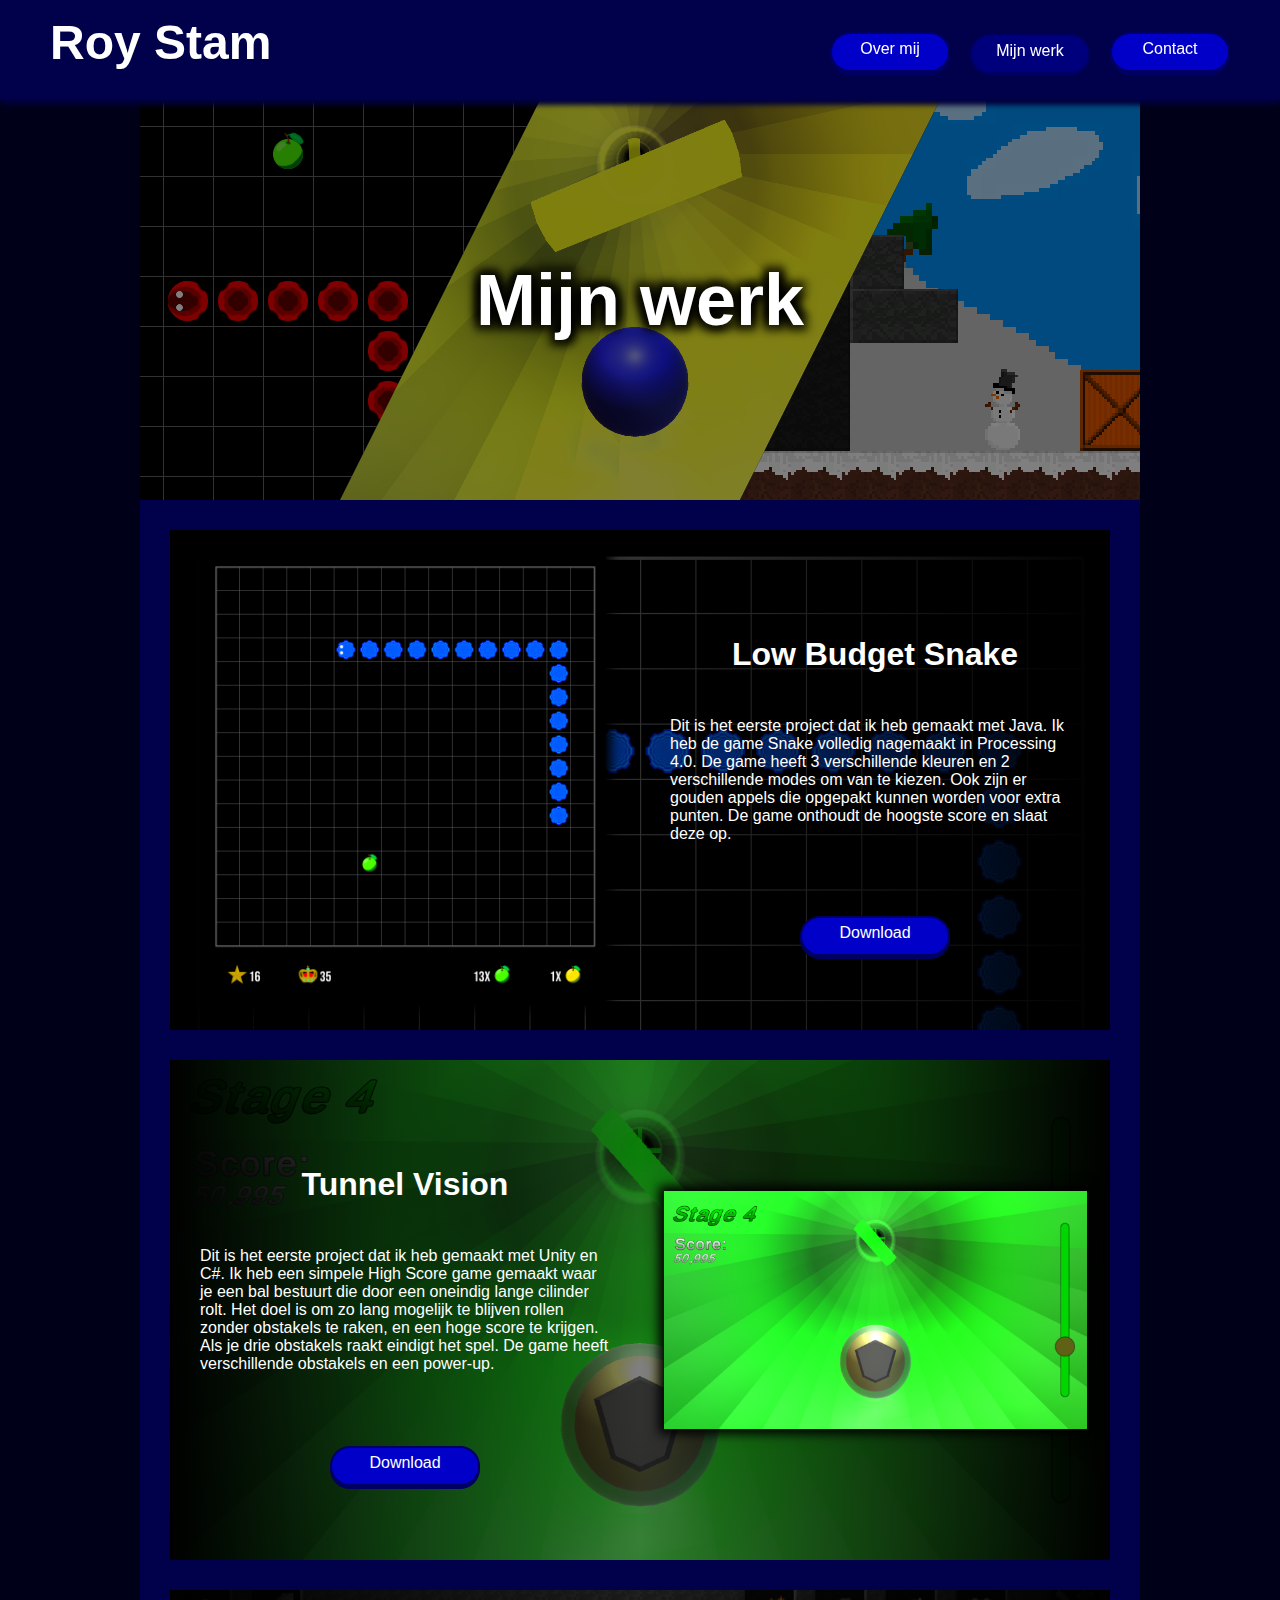
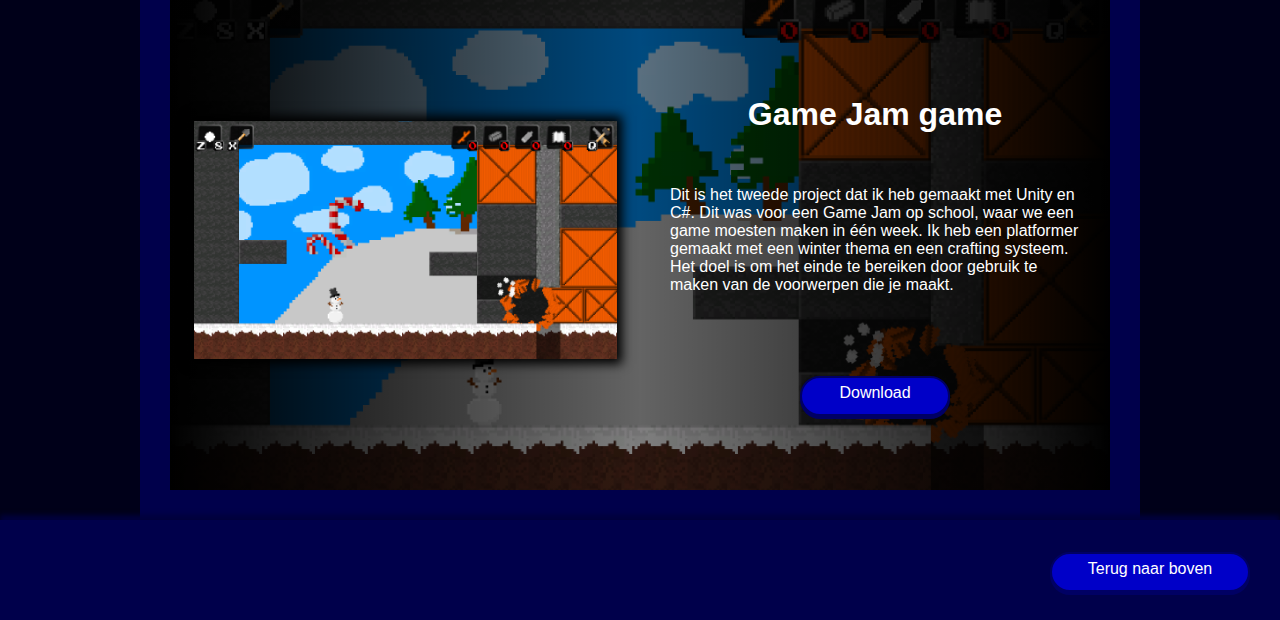
==== my-work.html @ f44a23fb "Portfolio" ====
<!DOCTYPE html>
<html>
    <head>
        <title>Roy Stam's Portfolio - Mijn werk</title>
        <link rel="stylesheet" type="text/css" href="resources/css/style.css">
        <link rel="stylesheet" type="text/css" href="resources/css/my-work.css">
    </head>
    <body>
        <!-- Header -->
        <header class="header">
            <a href="index.html">
                <h1 class="header__page-title">Roy Stam</h1>
            </a>
            <!-- Navigation -->
            <nav class="header__navigation">
                <a href="index.html" class="button button-off">Over mij</a>
                <p class="button button-on">Mijn werk</p>
                <a href="contact.html" class="button button-off">Contact</a>
            </nav>
        </header>
        <!-- Main content -->
        <main class="main">
            <div id="top"></div>
            <div class="content-container">
                <!-- Title -->
                <div class="image-container">
                    <div class="my-work__image-container__image my-work__image-container__image--left"></div>
                    <div class="my-work__image-container__image my-work__image-container__image--middle"></div>
                    <div class="my-work__image-container__image my-work__image-container__image--right"></div>
                    <div class="my-work__image-container__dark-filter"></div>
                    <h2 class="image-container__title">Mijn werk</h2>
                </div>
                <!-- Low Budget Snake -->
                <div class="my-work__project my-work__project--snake">
                    <img class="my-work__project__screenshot" src="resources/img/snake_screenshot.png" alt="Screenshot van de 'Low Budget Snake' game.">
                    <h3 class="my-work__project__title">Low Budget Snake</h3>
                    <p class="my-work__project__description">
                        Dit is het eerste project dat ik heb gemaakt met Java.
                        Ik heb de game Snake volledig nagemaakt in Processing 4.0.
                        De game heeft 3 verschillende kleuren en 2 verschillende modes om van te kiezen.
                        Ook zijn er gouden appels die opgepakt kunnen worden voor extra punten.
                        De game onthoudt de hoogste score en slaat deze op.
                    </p>
                    <a class="button button-off my-work__project__download" href="downloads/Low Budget Snake.zip" download>Download</a>
                </div>
                <!-- Tunnel Vision -->
                <div class="my-work__project my-work__project--tunnel">
                    <img class="my-work__project__screenshot" src="resources/img/tunnel_screenshot.png" alt="Screenshot van de 'Tunnel Vision' game.">
                    <h3 class="my-work__project__title">Tunnel Vision</h3>
                    <p class="my-work__project__description">
                        Dit is het eerste project dat ik heb gemaakt met Unity en C#.
                        Ik heb een simpele High Score game gemaakt waar je een bal bestuurt die door een oneindig lange cilinder rolt.
                        Het doel is om zo lang mogelijk te blijven rollen zonder obstakels te raken, en een hoge score te krijgen.
                        Als je drie obstakels raakt eindigt het spel.
                        De game heeft verschillende obstakels en een power-up.
                    </p>
                    <a class="button button-off my-work__project__download" href="downloads/Tunnel Vision.zip" download>Download</a>
                </div>
                <!-- Game Jam game -->
                <div class="my-work__project my-work__project--snow">
                    <img class="my-work__project__screenshot" src="resources/img/snow_screenshot.png" alt="Screenshot van de Game Jam game.">
                    <h3 class="my-work__project__title">Game Jam game</h3>
                    <p class="my-work__project__description">
                        Dit is het tweede project dat ik heb gemaakt met Unity en C#.
                        Dit was voor een Game Jam op school, waar we een game moesten maken in één week.
                        Ik heb een platformer gemaakt met een winter thema en een crafting systeem.
                        Het doel is om het einde te bereiken door gebruik te maken van de voorwerpen die je maakt.
                    </p>
                    <a class="button button-off my-work__project__download" href="downloads/Game Jam game.zip" download>Download</a>
                </div>
            </div>
        </main>
        <!-- Footer -->
        <footer class="footer">
            <a href="#top" class="footer__back-to-top button button-off">Terug naar boven</a>
        </footer>
    </body>
</html>
---- resources/css/style.css ----
* {
    margin: 0;
    padding: 0;
    box-sizing: border-box;
}

html {
    color: #fff;
    font-size: 62.5%;
    font-family: 'Segoe UI', Tahoma, Geneva, Verdana, sans-serif;
}

body {
    min-width: 380px;
    background-color: rgb(0, 0, 25);
}

a {
    color: #fff;
    text-decoration: none;
}

.header {
    padding: 0 50px;
    width: 100%;
    height: 100px;
    background-color: rgb(0, 0, 75);
    box-shadow: 0 5px 5px 0 rgb(0, 0, 60);
    position: fixed;
    z-index: 10;

    display: flex;
    align-items: center;
    justify-content: space-between;
}

.header__page-title {
    padding-bottom: 15px;
    font-size: 4.8rem;
}

.header__navigation {
    width: 400px;
    height: calc(4rem + 10px);

    display: flex;
    align-items: flex-end;
    justify-content: space-between;
}

.button {
    padding: 6px 10px 5px;
    width: 120px;
    height: 4rem;
    border: 2px solid rgb(0, 0, 100);
    border-radius: 25px;
    box-shadow: 0 3px 0 0 rgb(0, 0, 100);
    font-size: 1.6rem;
    text-align: center;
}

.button-off {
    margin-bottom: 3px;
    background-color: rgb(0, 0, 200);
}

.button-off:hover {
    margin-bottom: 5px;
    background-color: rgb(0, 0, 255);
    box-shadow: 0 5px 0 0 rgb(0, 0, 100);
}

.button-on, .button-off:active {
    margin-bottom: 1px;
    background-color: rgb(0, 0, 125);
    box-shadow: 0 1px 0 0 rgb(0, 0, 100);
}

.main {
    display: flex;
    justify-content: center;
}

.content-container {
    margin-top: 100px;
    width: 1000px;
    min-height: calc(100vh - 100px);
    background-color: rgb(0, 0, 75);
    animation: content-container 1s ease-out;
}

@keyframes content-container {
    0% {
        opacity: 0;
    }

    100% {
        opacity: 1;
    }
}

.image-container {
    width: 100%;
    height: 400px;
    position: relative;

    display: flex;
    align-items: center;
    justify-content: center;
}

.image-container__title {
    font-size: 7.2rem;
    text-shadow: -5px -5px 10px black, 5px -5px 10px black, -5px 5px 10px black, 5px 5px 10px black;
    position: absolute;
    animation: image-container__title 1s ease-out;
}

@keyframes image-container__title {
    0% {
        opacity: 0;
        transform: translateY(-50px);
    }

    100% {
        transform: translateY(0);
    }
}

.image-container__source {
    padding: 2px;
    width: 100%;
    align-self: flex-end;
    justify-self: start;
    font-size: 1rem;
    color: #fff;
}

.footer {
    width: 100%;
    height: 100px;
    background-color: rgb(0, 0, 75);
    box-shadow: 0 -5px 5px 0 rgb(0, 0, 60);
    position: relative;
    z-index: 10;

    display: grid;
    grid-template-rows: 3fr 1fr;
    grid-template-columns: 1fr;
    align-items: flex-end;
    justify-content: center;
}

.footer__back-to-top {
    margin-right: 30px;
    width: 200px;

    grid-column: 2 / 3;
}

@media screen and (max-width: 800px) {
    .header {
        padding: 10px;
        height: 150px;
        position: relative;
    }

    .header__navigation {
        margin-left: 15px;
        width: fit-content;
        height: 140px;
        display: grid;
        grid-template-rows: 1fr, 1fr, 1fr;
        grid-template-columns: 1fr;
    }

    .header__navigation a, .header__navigation p {
        width: 200px;
    }

    .content-container {
        margin-top: 0;
    }

    .image-container {
        height: 250px;
    }
}
---- resources/css/my-work.css ----
.my-work__image-container__image {
    width: 40%;
    height: 100%;
    background-size: cover;
    background-position: center;
    position: absolute;
}

.my-work__image-container__image--left {
    left: 0;
    clip-path: polygon(0 0, 100% 0, 50% 100%, 0 100%);
    background-image: url(../img/snake.png);
}

.my-work__image-container__image--middle {
    width: 60%;
    left: 20%;
    clip-path: polygon(calc(100% / 3) 0, 100% 0, calc(100% * 2/3) 100%, 0 100%);
    background-image: url(../img/tunnel.png);
}

.my-work__image-container__image--right {
    left: 60%;
    clip-path: polygon(50% 0, 100% 0, 100% 100%, 0 100%);
    background-image: url(../img/snow.png);
}

.my-work__image-container__dark-filter {
    width: 100%;
    height: 100%;
    background-color: #00000080;
    position: absolute;
}

.my-work__project {
    margin: 30px;
    width: calc(100% - 60px);
    height: 500px;
    background-size: cover;
    background-position: center;

    display: grid;
    grid-template-rows: 2fr 3fr 1fr 1fr;
    grid-template-columns: 1fr 1fr;
    align-items: center;
    justify-items: center;
    grid-auto-flow: dense;
}

.my-work__project:nth-child(odd) .my-work__project__screenshot {
    grid-column: 2 / 3;
}

.my-work__project--snake {
    background-image: linear-gradient(to left, #000, #00000080, #000), url(../img/snake_screenshot.png);
    background-position: top;
}

.my-work__project--tunnel {
    background-image: linear-gradient(to left, #000, #00000080, #000), url(../img/tunnel_screenshot.png);
    background-position: center;
}

.my-work__project--snow {
    background-image: linear-gradient(to left, #000, #00000080, #000), url(../img/snow_screenshot.png);
    background-position: center;
}

.my-work__project__screenshot {
    max-width: 90%;
    max-height: 90%;
    box-shadow: 0 0 10px 5px #000;

    grid-row: span 5;
}

.my-work__project__title {
    font-size: 3.2rem;

    align-self: flex-end;
}

.my-work__project__description {
    font-size: 1.6rem;
    padding: 0 30px;
}

.my-work__project__download {
    width: 150px;

    align-self: flex-end;
}

@media screen and (max-width: 800px) {
    .my-work__project {
        height: fit-content;
        grid-template-rows: min-content min-content min-content 50px 30px;
        grid-template-columns: 1fr;
    }

    .my-work__project:nth-child(odd) .my-work__project__screenshot {
        grid-column: auto;
    }

    .my-work__project img, .my-work__project h3, .my-work__project p {
        margin: 20px 0;
    }

    .my-work__project__screenshot {
        max-width: 90%;
        grid-row: span 1;
    }
}
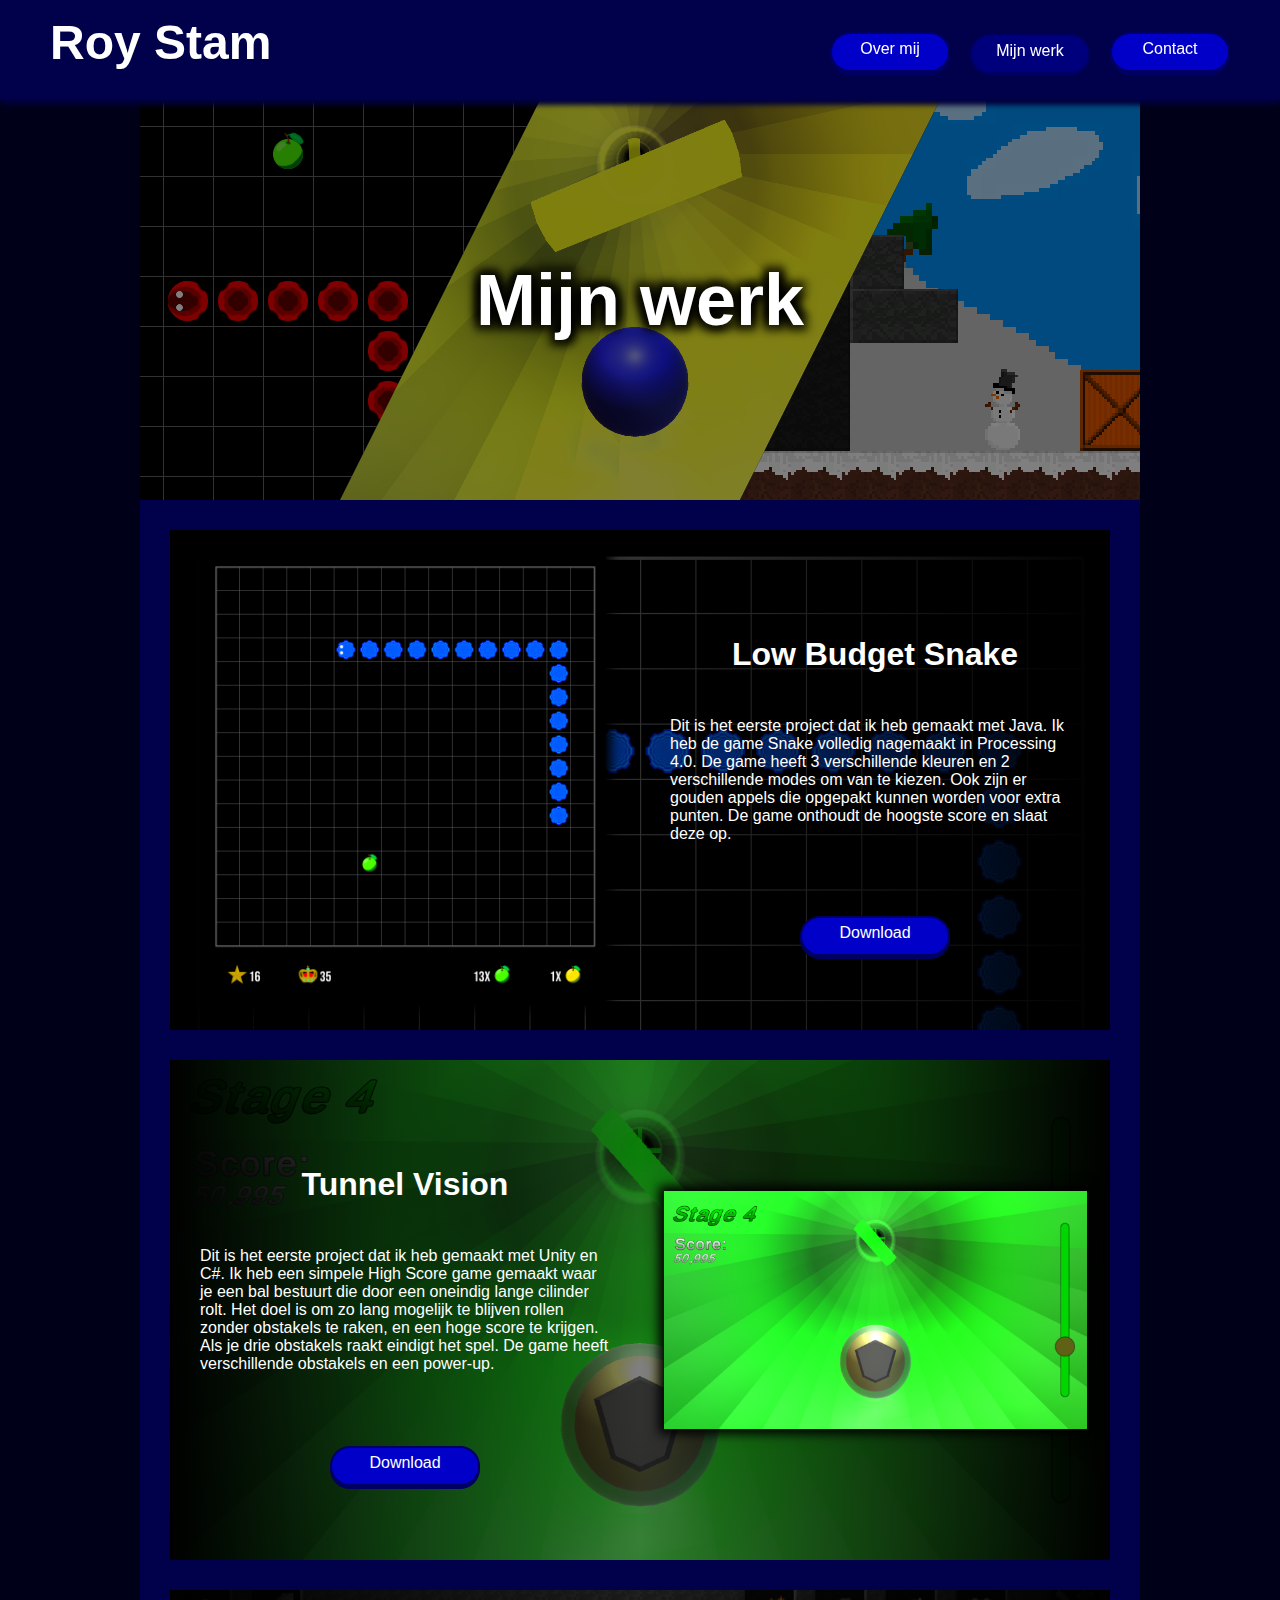
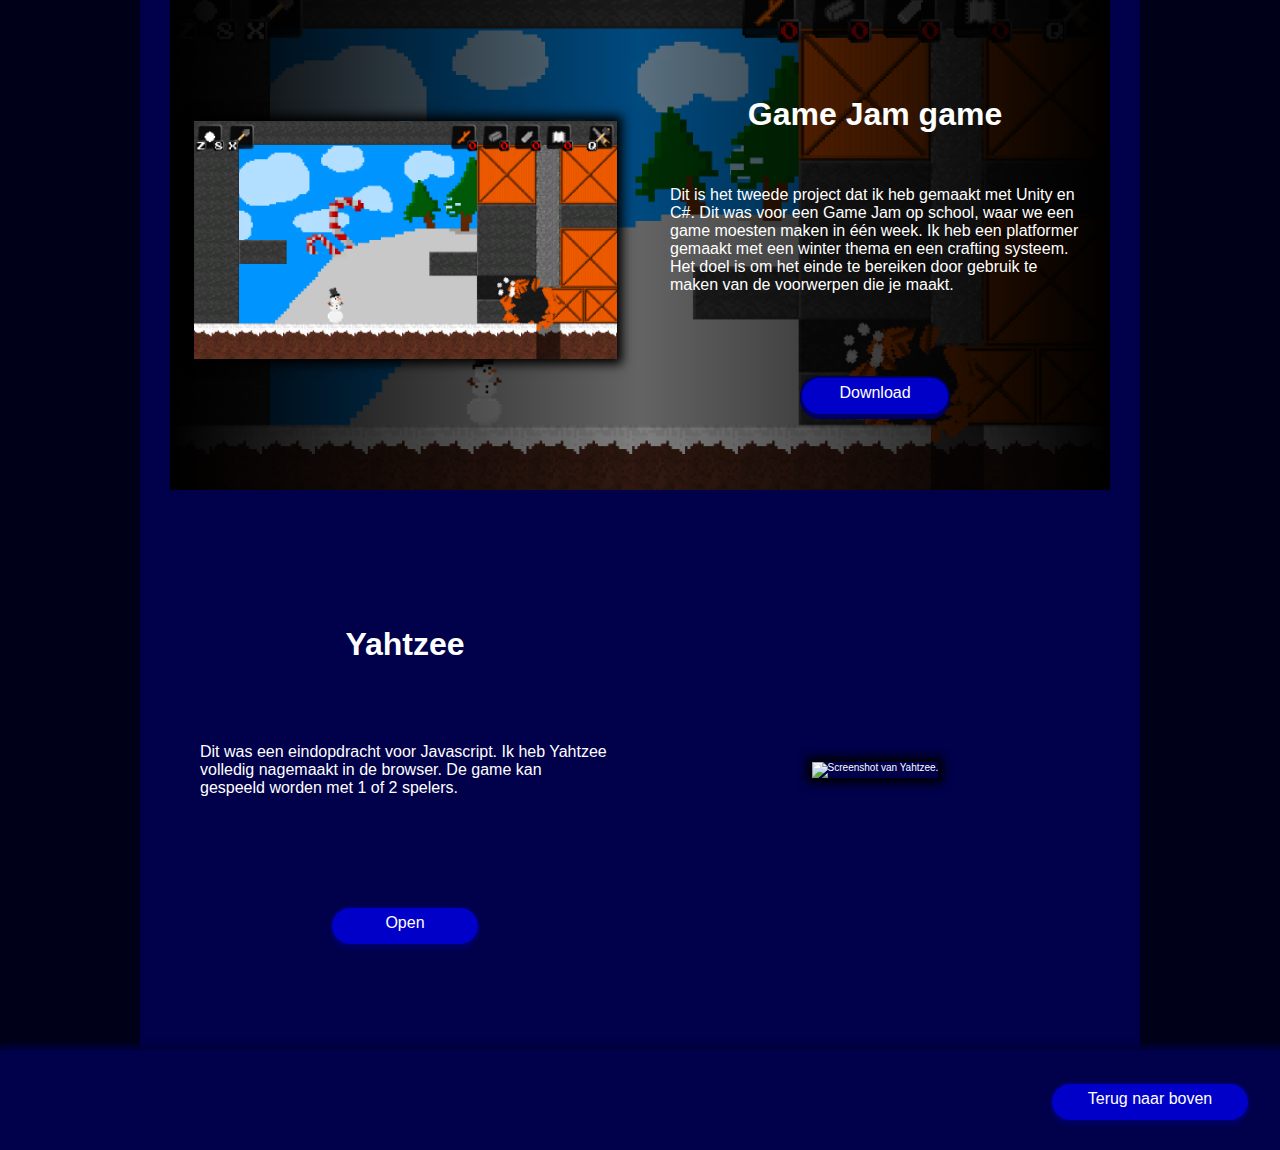
==== commit 5fe17d18: "Yahtzee link fix" ====
--- a/my-work.html
+++ b/my-work.html
@@ -1,78 +1,147 @@
 <!DOCTYPE html>
 <html>
-    <head>
-        <title>Roy Stam's Portfolio - Mijn werk</title>
-        <link rel="stylesheet" type="text/css" href="resources/css/style.css">
-        <link rel="stylesheet" type="text/css" href="resources/css/my-work.css">
-    </head>
-    <body>
-        <!-- Header -->
-        <header class="header">
-            <a href="index.html">
-                <h1 class="header__page-title">Roy Stam</h1>
-            </a>
-            <!-- Navigation -->
-            <nav class="header__navigation">
-                <a href="index.html" class="button button-off">Over mij</a>
-                <p class="button button-on">Mijn werk</p>
-                <a href="contact.html" class="button button-off">Contact</a>
-            </nav>
-        </header>
-        <!-- Main content -->
-        <main class="main">
-            <div id="top"></div>
-            <div class="content-container">
-                <!-- Title -->
-                <div class="image-container">
-                    <div class="my-work__image-container__image my-work__image-container__image--left"></div>
-                    <div class="my-work__image-container__image my-work__image-container__image--middle"></div>
-                    <div class="my-work__image-container__image my-work__image-container__image--right"></div>
-                    <div class="my-work__image-container__dark-filter"></div>
-                    <h2 class="image-container__title">Mijn werk</h2>
-                </div>
-                <!-- Low Budget Snake -->
-                <div class="my-work__project my-work__project--snake">
-                    <img class="my-work__project__screenshot" src="resources/img/snake_screenshot.png" alt="Screenshot van de 'Low Budget Snake' game.">
-                    <h3 class="my-work__project__title">Low Budget Snake</h3>
-                    <p class="my-work__project__description">
-                        Dit is het eerste project dat ik heb gemaakt met Java.
-                        Ik heb de game Snake volledig nagemaakt in Processing 4.0.
-                        De game heeft 3 verschillende kleuren en 2 verschillende modes om van te kiezen.
-                        Ook zijn er gouden appels die opgepakt kunnen worden voor extra punten.
-                        De game onthoudt de hoogste score en slaat deze op.
-                    </p>
-                    <a class="button button-off my-work__project__download" href="downloads/Low Budget Snake.zip" download>Download</a>
-                </div>
-                <!-- Tunnel Vision -->
-                <div class="my-work__project my-work__project--tunnel">
-                    <img class="my-work__project__screenshot" src="resources/img/tunnel_screenshot.png" alt="Screenshot van de 'Tunnel Vision' game.">
-                    <h3 class="my-work__project__title">Tunnel Vision</h3>
-                    <p class="my-work__project__description">
-                        Dit is het eerste project dat ik heb gemaakt met Unity en C#.
-                        Ik heb een simpele High Score game gemaakt waar je een bal bestuurt die door een oneindig lange cilinder rolt.
-                        Het doel is om zo lang mogelijk te blijven rollen zonder obstakels te raken, en een hoge score te krijgen.
-                        Als je drie obstakels raakt eindigt het spel.
-                        De game heeft verschillende obstakels en een power-up.
-                    </p>
-                    <a class="button button-off my-work__project__download" href="downloads/Tunnel Vision.zip" download>Download</a>
-                </div>
-                <!-- Game Jam game -->
-                <div class="my-work__project my-work__project--snow">
-                    <img class="my-work__project__screenshot" src="resources/img/snow_screenshot.png" alt="Screenshot van de Game Jam game.">
-                    <h3 class="my-work__project__title">Game Jam game</h3>
-                    <p class="my-work__project__description">
-                        Dit is het tweede project dat ik heb gemaakt met Unity en C#.
-                        Dit was voor een Game Jam op school, waar we een game moesten maken in één week.
-                        Ik heb een platformer gemaakt met een winter thema en een crafting systeem.
-                        Het doel is om het einde te bereiken door gebruik te maken van de voorwerpen die je maakt.
-                    </p>
-                    <a class="button button-off my-work__project__download" href="downloads/Game Jam game.zip" download>Download</a>
-                </div>
-            </div>
-        </main>
-        <!-- Footer -->
-        <footer class="footer">
-            <a href="#top" class="footer__back-to-top button button-off">Terug naar boven</a>
-        </footer>
-    </body>
-</html>+  <head>
+    <title>Roy Stam's Portfolio - Mijn werk</title>
+    <meta name="viewport" content="width=device-width, initial-scale=1" />
+    <link rel="stylesheet" type="text/css" href="resources/css/style.css" />
+    <link rel="stylesheet" type="text/css" href="resources/css/my-work.css" />
+  </head>
+  <body>
+    <!-- Header -->
+    <header class="header">
+      <a href="index.html">
+        <h1 class="header__page-title">Roy Stam</h1>
+      </a>
+
+      <!-- Navigation -->
+      <nav class="header__navigation">
+        <a href="index.html" class="button button-off">Over mij</a>
+        <p class="button button-on">Mijn werk</p>
+        <a href="contact.html" class="button button-off">Contact</a>
+      </nav>
+    </header>
+
+    <!-- Main content -->
+    <main class="main">
+      <div id="top"></div>
+      <div class="content-container">
+        <!-- Title -->
+        <div class="image-container">
+          <div
+            class="my-work__image-container__image my-work__image-container__image--left"
+          ></div>
+          <div
+            class="my-work__image-container__image my-work__image-container__image--middle"
+          ></div>
+          <div
+            class="my-work__image-container__image my-work__image-container__image--right"
+          ></div>
+          <div class="my-work__image-container__dark-filter"></div>
+          <h2 class="image-container__title">Mijn werk</h2>
+        </div>
+
+        <!-- Low Budget Snake -->
+        <div class="my-work__project my-work__project--snake">
+          <img
+            class="my-work__project__screenshot"
+            src="resources/img/snake_screenshot.png"
+            alt="Screenshot van de 'Low Budget Snake' game."
+          />
+          <h3 class="my-work__project__title">Low Budget Snake</h3>
+          <p class="my-work__project__description">
+            Dit is het eerste project dat ik heb gemaakt met Java. Ik heb de
+            game Snake volledig nagemaakt in Processing 4.0. De game heeft 3
+            verschillende kleuren en 2 verschillende modes om van te kiezen. Ook
+            zijn er gouden appels die opgepakt kunnen worden voor extra punten.
+            De game onthoudt de hoogste score en slaat deze op.
+          </p>
+          <a
+            class="button button-off my-work__project__download"
+            href="downloads/Low Budget Snake.zip"
+            download
+          >
+            Download
+          </a>
+        </div>
+
+        <!-- Tunnel Vision -->
+        <div class="my-work__project my-work__project--tunnel">
+          <img
+            class="my-work__project__screenshot"
+            src="resources/img/tunnel_screenshot.png"
+            alt="Screenshot van de 'Tunnel Vision' game."
+          />
+          <h3 class="my-work__project__title">Tunnel Vision</h3>
+          <p class="my-work__project__description">
+            Dit is het eerste project dat ik heb gemaakt met Unity en C#. Ik heb
+            een simpele High Score game gemaakt waar je een bal bestuurt die
+            door een oneindig lange cilinder rolt. Het doel is om zo lang
+            mogelijk te blijven rollen zonder obstakels te raken, en een hoge
+            score te krijgen. Als je drie obstakels raakt eindigt het spel. De
+            game heeft verschillende obstakels en een power-up.
+          </p>
+          <a
+            class="button button-off my-work__project__download"
+            href="downloads/Tunnel Vision.zip"
+            download
+          >
+            Download
+          </a>
+        </div>
+
+        <!-- Game Jam game -->
+        <div class="my-work__project my-work__project--snow">
+          <img
+            class="my-work__project__screenshot"
+            src="resources/img/snow_screenshot.png"
+            alt="Screenshot van de Game Jam game."
+          />
+          <h3 class="my-work__project__title">Game Jam game</h3>
+          <p class="my-work__project__description">
+            Dit is het tweede project dat ik heb gemaakt met Unity en C#. Dit
+            was voor een Game Jam op school, waar we een game moesten maken in
+            één week. Ik heb een platformer gemaakt met een winter thema en een
+            crafting systeem. Het doel is om het einde te bereiken door gebruik
+            te maken van de voorwerpen die je maakt.
+          </p>
+          <a
+            class="button button-off my-work__project__download"
+            href="downloads/Game Jam game.zip"
+            download
+          >
+            Download
+          </a>
+        </div>
+
+        <!-- Yahtzee -->
+        <div class="my-work__project my-work__project--yahtzee">
+          <img
+            class="my-work__project__screenshot"
+            src="resources/img/yahtzee_screenshot.png"
+            alt="Screenshot van Yahtzee."
+          />
+          <h3 class="my-work__project__title">Yahtzee</h3>
+          <p class="my-work__project__description">
+            Dit was een eindopdracht voor Javascript. Ik heb Yahtzee volledig
+            nagemaakt in de browser. De game kan gespeeld worden met 1 of 2
+            spelers.
+          </p>
+          <a
+            class="button button-off my-work__project__download"
+            href="https://roystamyahtzee.netlify.app/"
+            target="_blank"
+          >
+            Open
+          </a>
+        </div>
+      </div>
+    </main>
+
+    <!-- Footer -->
+    <footer class="footer">
+      <a href="#top" class="footer__back-to-top button button-off">
+        Terug naar boven
+      </a>
+    </footer>
+  </body>
+</html>
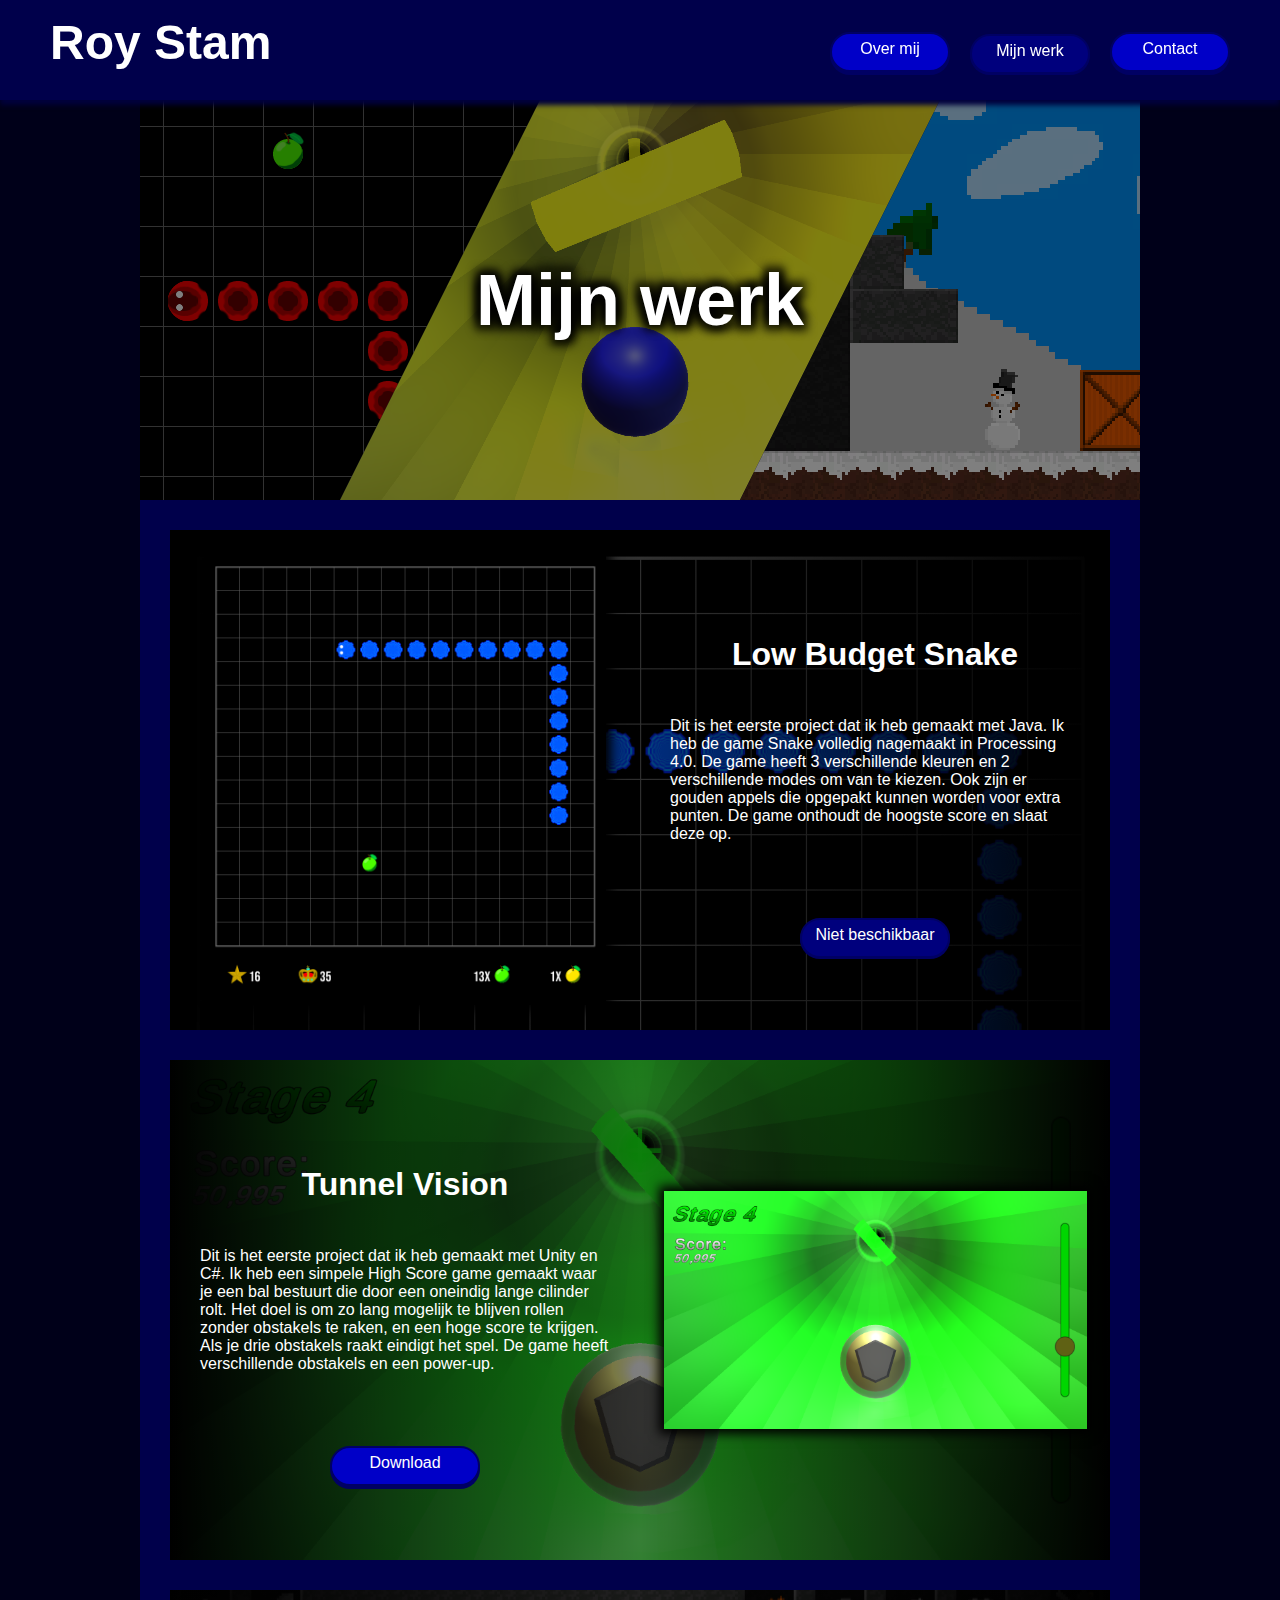
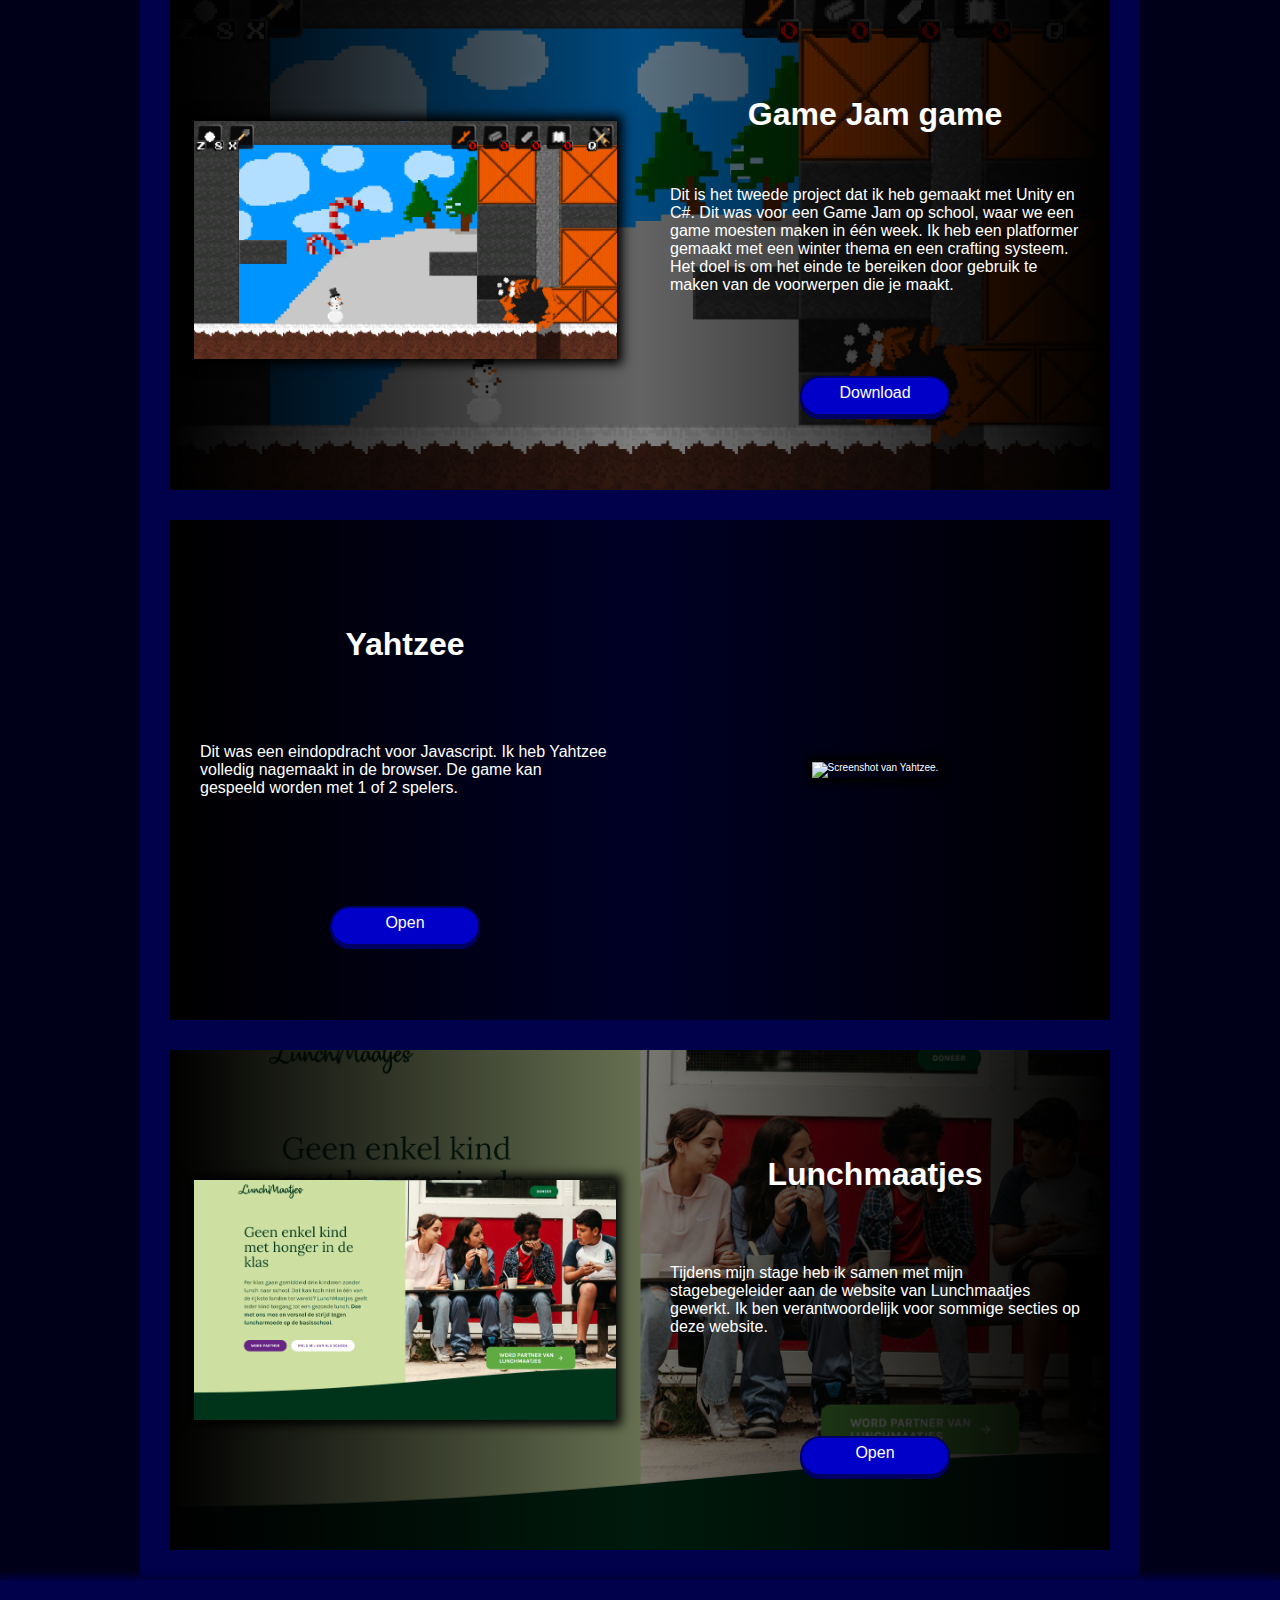
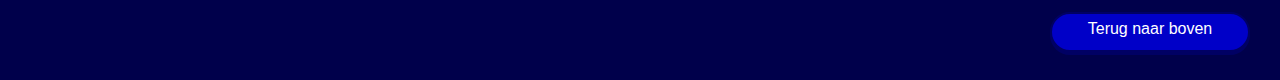
==== commit 652cf3e0: "Removal of Github link, update to bio, added Lunchmaatjes" ====
--- a/my-work.html
+++ b/my-work.html
@@ -55,13 +55,9 @@
             zijn er gouden appels die opgepakt kunnen worden voor extra punten.
             De game onthoudt de hoogste score en slaat deze op.
           </p>
-          <a
-            class="button button-off my-work__project__download"
-            href="downloads/Low Budget Snake.zip"
-            download
-          >
-            Download
-          </a>
+          <p class="button button-on my-work__project__download">
+            Niet beschikbaar
+          </p>
         </div>
 
         <!-- Tunnel Vision -->
@@ -134,6 +130,28 @@
             Open
           </a>
         </div>
+
+        <!-- Lunchmaatjes -->
+        <div class="my-work__project my-work__project--lunchmaatjes">
+          <img
+            class="my-work__project__screenshot"
+            src="resources/img/lunchmaatjes.png"
+            alt="Screenshot van de Lunchmaatjes website."
+          />
+          <h3 class="my-work__project__title">Lunchmaatjes</h3>
+          <p class="my-work__project__description">
+            Tijdens mijn stage heb ik samen met mijn stagebegeleider aan de
+            website van Lunchmaatjes gewerkt. Ik ben verantwoordelijk voor
+            sommige secties op deze website.
+          </p>
+          <a
+            class="button button-off my-work__project__download"
+            href="https://www.lunchmaatjes.nl/"
+            target="_blank"
+          >
+            Open
+          </a>
+        </div>
       </div>
     </main>
 
--- a/resources/css/my-work.css
+++ b/resources/css/my-work.css
@@ -1,113 +1,130 @@
 .my-work__image-container__image {
-    width: 40%;
-    height: 100%;
-    background-size: cover;
-    background-position: center;
-    position: absolute;
+  width: 40%;
+  height: 100%;
+  background-size: cover;
+  background-position: center;
+  position: absolute;
 }
 
 .my-work__image-container__image--left {
-    left: 0;
-    clip-path: polygon(0 0, 100% 0, 50% 100%, 0 100%);
-    background-image: url(../img/snake.png);
+  left: 0;
+  clip-path: polygon(0 0, 100% 0, 50% 100%, 0 100%);
+  background-image: url(../img/snake.png);
 }
 
 .my-work__image-container__image--middle {
-    width: 60%;
-    left: 20%;
-    clip-path: polygon(calc(100% / 3) 0, 100% 0, calc(100% * 2/3) 100%, 0 100%);
-    background-image: url(../img/tunnel.png);
+  width: 60%;
+  left: 20%;
+  clip-path: polygon(calc(100% / 3) 0, 100% 0, calc(100% * 2 / 3) 100%, 0 100%);
+  background-image: url(../img/tunnel.png);
 }
 
 .my-work__image-container__image--right {
-    left: 60%;
-    clip-path: polygon(50% 0, 100% 0, 100% 100%, 0 100%);
-    background-image: url(../img/snow.png);
+  left: 60%;
+  clip-path: polygon(50% 0, 100% 0, 100% 100%, 0 100%);
+  background-image: url(../img/snow.png);
 }
 
 .my-work__image-container__dark-filter {
-    width: 100%;
-    height: 100%;
-    background-color: #00000080;
-    position: absolute;
+  width: 100%;
+  height: 100%;
+  background-color: #00000080;
+  position: absolute;
 }
 
 .my-work__project {
-    margin: 30px;
-    width: calc(100% - 60px);
-    height: 500px;
-    background-size: cover;
-    background-position: center;
+  margin: 30px;
+  width: calc(100% - 60px);
+  height: 500px;
+  background-size: cover;
+  background-position: center;
 
-    display: grid;
-    grid-template-rows: 2fr 3fr 1fr 1fr;
-    grid-template-columns: 1fr 1fr;
-    align-items: center;
-    justify-items: center;
-    grid-auto-flow: dense;
+  display: grid;
+  grid-template-rows: 2fr 3fr 1fr 1fr;
+  grid-template-columns: 1fr 1fr;
+  align-items: center;
+  justify-items: center;
+  grid-auto-flow: dense;
 }
 
 .my-work__project:nth-child(odd) .my-work__project__screenshot {
-    grid-column: 2 / 3;
+  grid-column: 2 / 3;
 }
 
 .my-work__project--snake {
-    background-image: linear-gradient(to left, #000, #00000080, #000), url(../img/snake_screenshot.png);
-    background-position: top;
+  background-image: linear-gradient(to left, #000, #00000080, #000),
+    url(../img/snake_screenshot.png);
+  background-position: top;
 }
 
 .my-work__project--tunnel {
-    background-image: linear-gradient(to left, #000, #00000080, #000), url(../img/tunnel_screenshot.png);
-    background-position: center;
+  background-image: linear-gradient(to left, #000, #00000080, #000),
+    url(../img/tunnel_screenshot.png);
+  background-position: center;
 }
 
 .my-work__project--snow {
-    background-image: linear-gradient(to left, #000, #00000080, #000), url(../img/snow_screenshot.png);
-    background-position: center;
+  background-image: linear-gradient(to left, #000, #00000080, #000),
+    url(../img/snow_screenshot.png);
+  background-position: center;
+}
+
+.my-work__project--yahtzee {
+  background-image: linear-gradient(to left, #000, #00000080, #000),
+    url(../img/yahtzee_screenshot.png);
+  background-position: right;
+}
+
+.my-work__project--lunchmaatjes {
+  background-image: linear-gradient(to left, #000, #00000080, #000),
+    url(../img/lunchmaatjes.png);
+  background-position: right;
 }
 
 .my-work__project__screenshot {
-    max-width: 90%;
-    max-height: 90%;
-    box-shadow: 0 0 10px 5px #000;
+  max-width: 90%;
+  max-height: 90%;
+  box-shadow: 0 0 10px 5px #000;
 
-    grid-row: span 5;
+  grid-row: span 5;
 }
 
 .my-work__project__title {
-    font-size: 3.2rem;
+  font-size: 3.2rem;
 
-    align-self: flex-end;
+  align-self: flex-end;
 }
 
 .my-work__project__description {
-    font-size: 1.6rem;
-    padding: 0 30px;
+  font-size: 1.6rem;
+  padding: 0 30px;
 }
 
 .my-work__project__download {
-    width: 150px;
+  width: 150px;
 
-    align-self: flex-end;
+  align-self: flex-end;
 }
 
 @media screen and (max-width: 800px) {
-    .my-work__project {
-        height: fit-content;
-        grid-template-rows: min-content min-content min-content 50px 30px;
-        grid-template-columns: 1fr;
-    }
+  .my-work__project {
+    height: fit-content;
+    grid-template-rows: min-content min-content min-content 50px 30px;
+    grid-template-columns: 1fr;
+  }
 
-    .my-work__project:nth-child(odd) .my-work__project__screenshot {
-        grid-column: auto;
-    }
+  .my-work__project:nth-child(odd) .my-work__project__screenshot {
+    grid-column: auto;
+  }
 
-    .my-work__project img, .my-work__project h3, .my-work__project p {
-        margin: 20px 0;
-    }
+  .my-work__project img,
+  .my-work__project h3,
+  .my-work__project p {
+    margin: 20px 0;
+  }
 
-    .my-work__project__screenshot {
-        max-width: 90%;
-        grid-row: span 1;
-    }
-}+  .my-work__project__screenshot {
+    max-width: 90%;
+    grid-row: span 1;
+  }
+}
